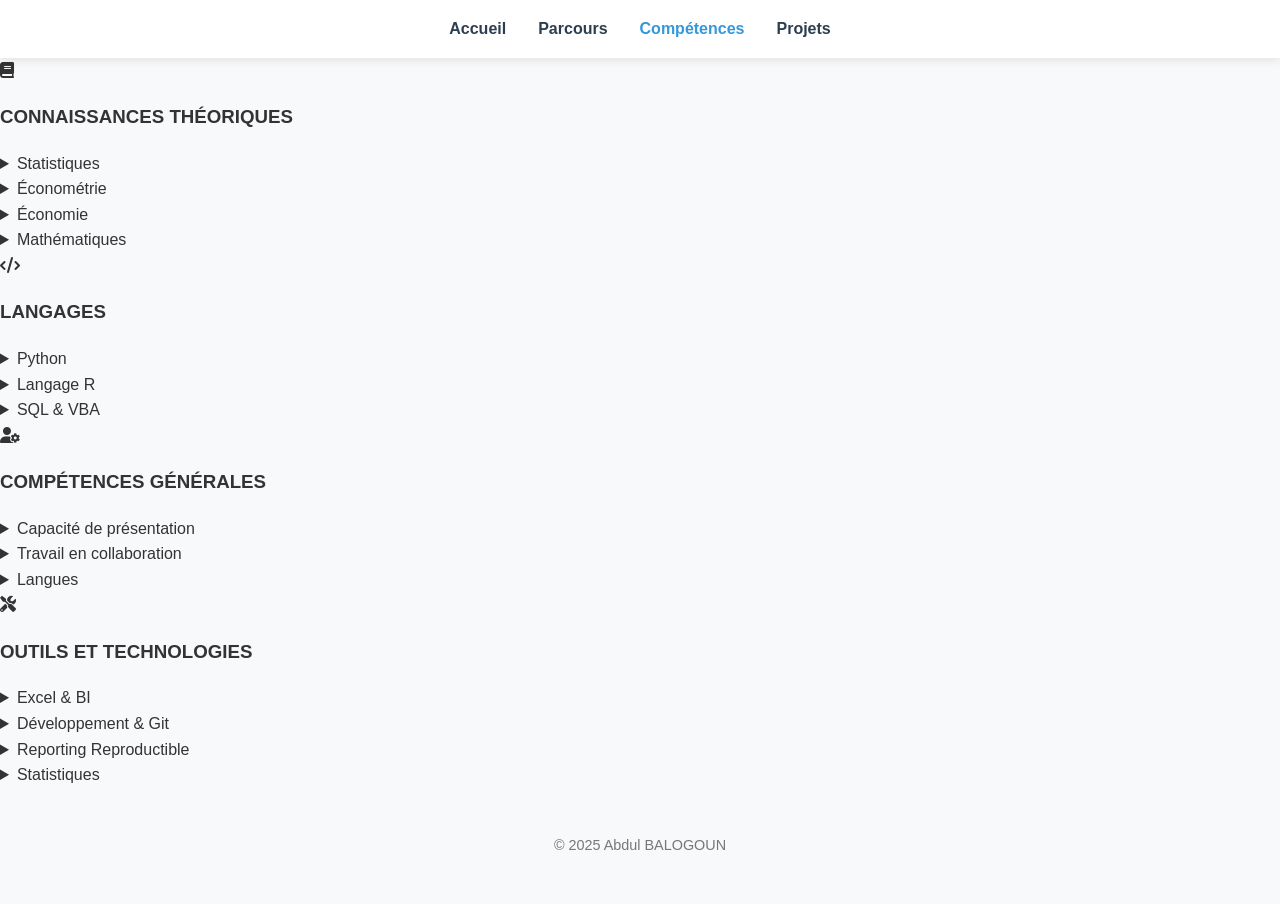
==== competences.html @ 2cb07f20 "Add competences.html with skills and competencies This file contains a structured HTML document outl" ====
<!DOCTYPE html>
<html lang="fr">
<head>
    <meta charset="UTF-8">
    <meta name="viewport" content="width=device-width, initial-scale=1.0">
    <title>Compétences | Abdul BALOGOUN</title>
    <link rel="stylesheet" href="style.css">
    <link rel="stylesheet" href="https://cdnjs.cloudflare.com/ajax/libs/font-awesome/6.0.0/css/all.min.css">
</head>
<body>

    <nav>
        <div class="nav-container">
            <a href="index.html">Accueil</a>
            <a href="parcours.html">Parcours</a>
            <a href="competences.html" class="active">Compétences</a>
            <a href="projets.html">Projets</a>
        </div>
    </nav>

    <section class="container">
        <div class="skills-2x2-grid">
            
            <div class="skill-block">
                <div class="block-header">
                    <i class="fas fa-book"></i>
                    <h3>CONNAISSANCES THÉORIQUES</h3>
                </div>
                <div class="block-body">
                    <details>
                        <summary>Statistiques</summary>
                        <ul>
                            <li>Théorie fréquentiste et bayésienne, tests d’hypothèses.</li>
                            <li>Théorie des sondages.</li>
                        </ul>
                    </details>
                    <details>
                        <summary>Économétrie</summary>
                        <ul>
                            <li>Analyse des Séries Temporelles.</li>
                            <li>Modèles utilisant des données de panel.</li>
                            <li>Modèles à Variable Dépendante qualitative (Censurés, Tronqués, Comptage).</li>
                            <li>Analyse de Survie.</li>
                        </ul>
                    </details>
                    <details>
                        <summary>Économie</summary>
                        <ul>
                            <li><strong>Microéconomie :</strong> Théorie du consommateur/producteur, Équilibre, Externalités.</li>
                            <li><strong>Économie industrielle :</strong> Différenciation, Publicité, Branding, Plateformes.</li>
                            <li><strong>Théorie des jeux :</strong> Applications stratégiques.</li>
                        </ul>
                    </details>
                    <details>
                        <summary>Mathématiques</summary>
                        <ul>
                            <li>Algèbre linéaire, Suites, Équations différentielles.</li>
                            <li>Optimisation et Dynamiques.</li>
                        </ul>
                    </details>
                </div>
            </div>

            <div class="skill-block">
                <div class="block-header">
                    <i class="fas fa-code"></i>
                    <h3>LANGAGES</h3>
                </div>
                <div class="block-body">
                    <details>
                        <summary>Python</summary>
                        <ul>
                            <li><strong>Déploiement :</strong> Streamlit.</li>
                            <li><strong>Data :</strong> Pandas, Polars, NumPy, Matplotlib, Seaborn, Plotly.</li>
                            <li><strong>ML & NLP :</strong> Scikit-learn, spaCy.</li>
                            <li><strong>Web Scraping :</strong> BeautifulSoup, Selenium.</li>
                            <li><strong>Tooling :</strong> uv, Pytest, Mypy, Black.</li>
                        </ul>
                    </details>
                    <details>
                        <summary>Langage R</summary>
                        <ul>
                            <li><strong>Manipulation :</strong> Dplyr, Tidyr, Styler.</li>
                            <li><strong>Reporting :</strong> kableExtra, gt (tableaux interactifs).</li>
                            <li><strong>Analyse :</strong> ggplot2, FactoMineR, Caret, Tidymodels.</li>
                            <li><strong>Économétrie :</strong> Modélisation et inférence.</li>
                        </ul>
                    </details>
                    <details>
                        <summary>SQL & VBA</summary>
                        <ul>
                            <li><strong>SQL :</strong> Requêtes complexes, Jointures, CTE, Vues.</li>
                            <li><strong>VBA :</strong> Automatisation sous Excel.</li>
                        </ul>
                    </details>
                </div>
            </div>

            <div class="skill-block">
                <div class="block-header">
                    <i class="fas fa-user-cog"></i>
                    <h3>COMPÉTENCES GÉNÉRALES</h3>
                </div>
                <div class="block-body">
                    <details>
                        <summary>Capacité de présentation</summary>
                        <p>Vulgarisation d'aspects techniques et présentation de résultats d'analyses devant des publics variés lors de projets académiques.</p>
                    </details>
                    <details>
                        <summary>Travail en collaboration</summary>
                        <p>Forte expérience du travail en équipe sur des projets complexes en Master et lors d'expériences en milieu professionnel.</p>
                    </details>
                    <details>
                        <summary>Langues</summary>
                        <ul>
                            <li><strong>Français :</strong> Maternel.</li>
                            <li><strong>Anglais :</strong> Professionnel (lecture technique et communication).</li>
                        </ul>
                    </details>
                </div>
            </div>

            <div class="skill-block">
                <div class="block-header">
                    <i class="fas fa-tools"></i>
                    <h3>OUTILS ET TECHNOLOGIES</h3>
                </div>
                <div class="block-body">
                    <details>
                        <summary>Excel & BI</summary>
                        <p>Analyse avancée de données sur Excel et création de Dashboards sur Tableau.</p>
                    </details>
                    <details>
                        <summary>Développement & Git</summary>
                        <p>Utilisation de Git pour le versionnage et GitHub pour la collaboration.</p>
                    </details>
                    <details>
                        <summary>Reporting Reproductible</summary>
                        <p>Rédaction en Markdown et publication de rapports avec Quarto.</p>
                    </details>
                    <details>
                        <summary>Statistiques</summary>
                        <p>Maîtrise du logiciel Stata pour les analyses économétriques.</p>
                    </details>
                </div>
            </div>

        </div>
    </section>

    <footer>
        <p>© 2025 Abdul BALOGOUN</p>
    </footer>

</body>
</html>
---- style.css ----
/* Variables de couleurs */
:root {
    --primary: #2c3e50;
    --accent: #3498db;
    --bg: #f8f9fa;
    --text: #333;
}

body {
    font-family: 'Inter', -apple-system, sans-serif;
    margin: 0;
    background-color: var(--bg);
    color: var(--text);
    line-height: 1.6;
}

/* Navigation */
nav {
    background: white;
    padding: 1rem 0;
    box-shadow: 0 2px 10px rgba(0,0,0,0.1);
    position: sticky;
    top: 0;
    z-index: 1000;
}

.nav-container {
    max-width: 1000px;
    margin: 0 auto;
    display: flex;
    justify-content: center;
    gap: 2rem;
}

nav a {
    text-decoration: none;
    color: var(--primary);
    font-weight: 600;
    transition: 0.3s;
}

nav a:hover, nav a.active {
    color: var(--accent);
}

/* Hero Section */
.hero {
    height: 80vh;
    display: flex;
    align-items: center;
    justify-content: center;
    text-align: center;
    background: linear-gradient(135deg, #2c3e50 0%, #4ca1af 100%);
    color: white;
    padding: 0 20px;
}

.hero-content {
    max-width: 800px;
}

h1 { font-size: 3.5rem; margin-bottom: 1rem; }
.subtitle { font-size: 1.5rem; font-weight: 300; opacity: 0.9; }
.description { margin: 2rem 0; font-size: 1.1rem; }

/* Boutons */
.btn {
    padding: 12px 30px;
    border-radius: 50px;
    text-decoration: none;
    font-weight: bold;
    margin: 10px;
    display: inline-block;
    transition: 0.3s;
}

.primary { background: var(--accent); color: white; }
.secondary { background: white; color: var(--primary); }
.btn:hover { transform: scale(1.05); }

.dual-layout {
    display: flex;
    gap: 30px;
    align-items: flex-start;
    margin-top: 50px;
}

.path-card {
    flex: 1;
    background: #fdfdfd; /* Fond très clair comme sur ton image */
    padding: 40px 30px;
    border-radius: 4px; /* Coins légèrement arrondis */
    box-shadow: 0 10px 30px rgba(0,0,0,0.05); /* Ombre douce */
    border: 1px solid #eee;
}

.card-header {
    text-align: center;
    margin-bottom: 30px;
}

.card-header i {
    font-size: 2.5rem;
    color: #333;
    margin-bottom: 15px;
}

.card-header h2 {
    font-size: 1.4rem;
    letter-spacing: 2px;
    color: #333;
    text-transform: uppercase;
}

.experience-item {
    border-top: 1px solid #eee;
    padding-top: 25px;
    margin-top: 25px;
}

.date-badge {
    color: #777;
    font-weight: bold;
    font-size: 0.9rem;
    display: block;
    margin-bottom: 8px;
}

/* Adaptation pour mobile */
@media (max-width: 900px) {
    .dual-layout {
        flex-direction: column;
    }
}

footer { text-align: center; padding: 2rem; font-size: 0.9rem; color: #777; }
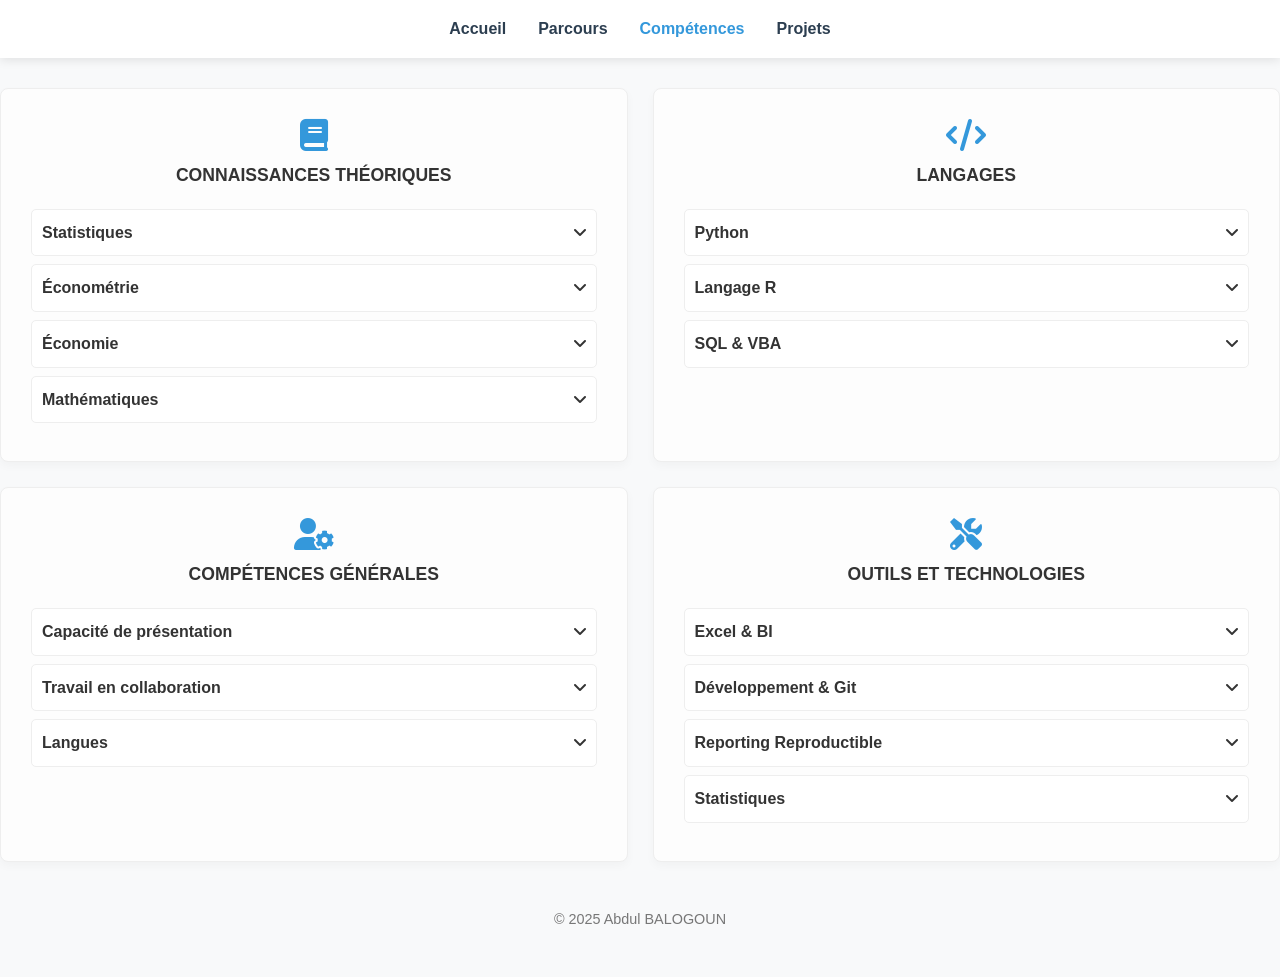
==== commit 1c833ceb: "Update competences.html" ====
--- a/competences.html
+++ b/competences.html
@@ -70,7 +70,7 @@
                     <details>
                         <summary>Python</summary>
                         <ul>
-                            <li><strong>Déploiement :</strong> Streamlit.</li>
+                            <li><strong>Déploiement :</strong> Streamlit, Dash.</li>
                             <li><strong>Data :</strong> Pandas, Polars, NumPy, Matplotlib, Seaborn, Plotly.</li>
                             <li><strong>ML & NLP :</strong> Scikit-learn, spaCy.</li>
                             <li><strong>Web Scraping :</strong> BeautifulSoup, Selenium.</li>
@@ -108,7 +108,7 @@
                     </details>
                     <details>
                         <summary>Travail en collaboration</summary>
-                        <p>Forte expérience du travail en équipe sur des projets complexes en Master et lors d'expériences en milieu professionnel.</p>
+                        <p>Forte expérience du travail en équipe sur des projets complexes en Master.</p>
                     </details>
                     <details>
                         <summary>Langues</summary>
@@ -128,7 +128,7 @@
                 <div class="block-body">
                     <details>
                         <summary>Excel & BI</summary>
-                        <p>Analyse avancée de données sur Excel et création de Dashboards sur Tableau.</p>
+                        <p>Analyse de données sur Excel et création de Dashboards.</p>
                     </details>
                     <details>
                         <summary>Développement & Git</summary>
@@ -140,7 +140,7 @@
                     </details>
                     <details>
                         <summary>Statistiques</summary>
-                        <p>Maîtrise du logiciel Stata pour les analyses économétriques.</p>
+                        <p>Utilisation du logiciel Stata pour les analyses économétriques.</p>
                     </details>
                 </div>
             </div>
--- a/style.css
+++ b/style.css
@@ -133,4 +133,34 @@
     }
 }
 
+/* Grille 2x2 */
+.skills-2x2-grid {
+    display: grid;
+    grid-template-columns: 1fr 1fr;
+    gap: 25px;
+    margin-top: 30px;
+}
+
+.skill-block {
+    background: #fdfdfd;
+    border: 1px solid #eee;
+    padding: 30px;
+    border-radius: 8px;
+    box-shadow: 0 4px 10px rgba(0,0,0,0.03);
+}
+
+.block-header { text-align: center; margin-bottom: 20px; }
+.block-header i { font-size: 2rem; color: #3498db; margin-bottom: 10px; }
+.block-header h3 { font-size: 1.1rem; text-transform: uppercase; margin: 0; }
+
+/* Menus déroulants */
+details { background: white; border: 1px solid #eee; border-radius: 5px; margin-bottom: 8px; }
+summary { padding: 10px; font-weight: 600; cursor: pointer; display: flex; justify-content: space-between; align-items: center; }
+summary::after { content: '\f107'; font-family: 'Font Awesome 6 Free'; font-weight: 900; }
+details[open] summary::after { transform: rotate(180deg); }
+details ul, details p { padding: 0 15px 15px 25px; margin: 0; font-size: 0.9rem; color: #555; }
+
+/* Responsive mobile */
+@media (max-width: 800px) { .skills-2x2-grid { grid-template-columns: 1fr; } }
+
 footer { text-align: center; padding: 2rem; font-size: 0.9rem; color: #777; }
